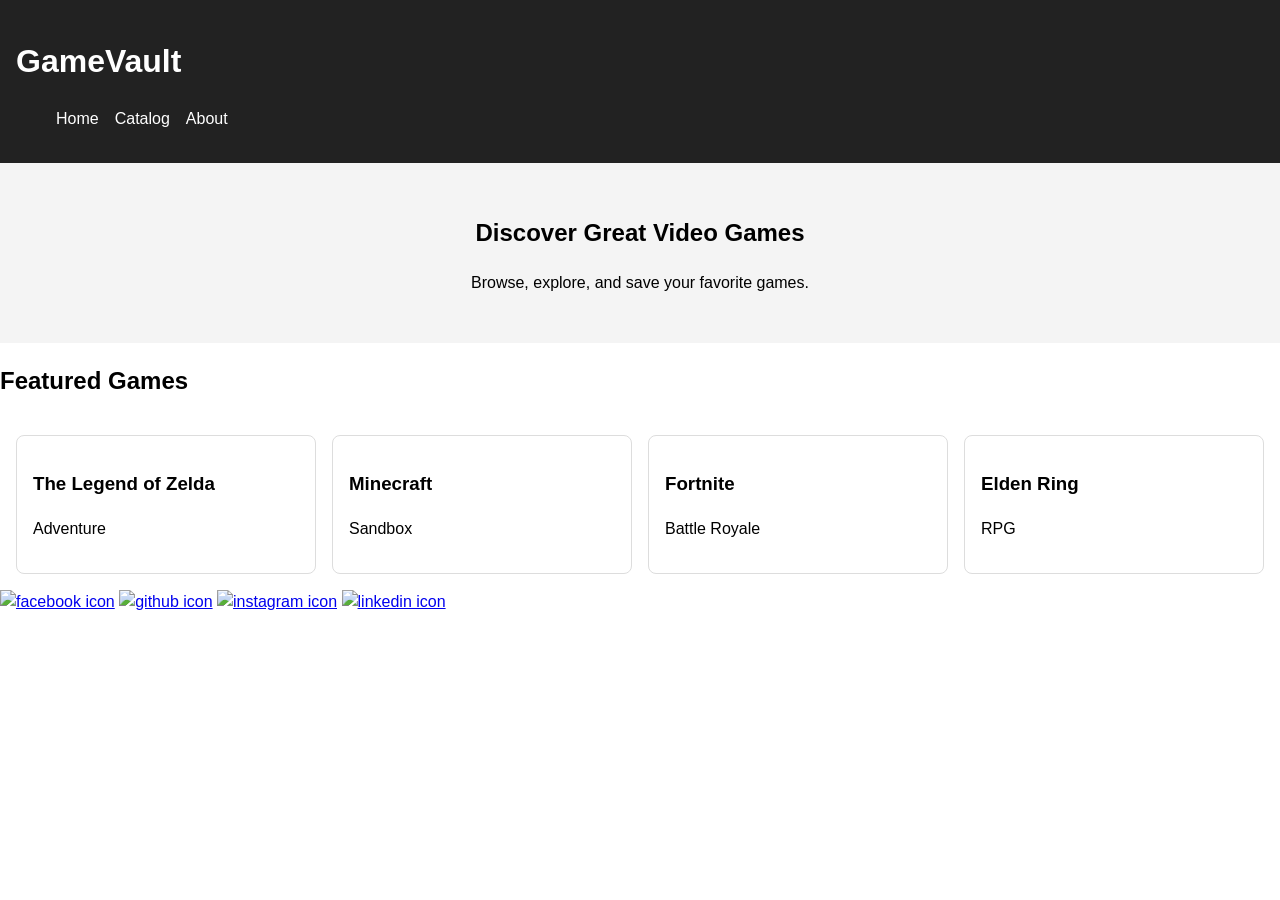
==== final_project/index.html @ df7d5b07 "commit" ====
<!DOCTYPE html>
<html lang="en">

<head>
    <meta charset="UTF-8">
    <meta name="viewport" content="width=device-width, initial-scale=1.0">

    <title>GameVault - Home</title>
    <meta name="description" content="A video game library showcasing popular games.">
    <meta name="author" content="Your Name">

    <link rel="stylesheet" href="css/styles.css">
</head>

<body>
    <header>
        <h1>GameVault</h1>
        <nav>
            <button id="menuBtn">☰</button>
            <ul id="navList">
                <li><a href="index.html">Home</a></li>
                <li><a href="catalog.html">Catalog</a></li>
                <li><a href="about.html">About</a></li>
            </ul>
        </nav>
    </header>

    <main>
        <section class="hero">
            <h2>Discover Great Video Games</h2>
            <p>Browse, explore, and save your favorite games.</p>
        </section>

        <section>
            <h2>Featured Games</h2>
            <div id="featured"></div>
        </section>
    </main>

    <footer class="footer">
        <div class="social">
            <a href="https://www.facebook.com/Dandyke01" target="_blank"><img src="images/facebook.svg"
                    alt="facebook icon"></a>
            <a href="https://github.com/Danson032/wdd231.git" target="_blank"><img src="images/github.svg"
                    alt="github icon"></a>
            <a href="https://www.instagram.com/dandyke_?igsh=Yzl4aW4yajd1eHpm" target="_blank"><img
                    src="images/instagram.svg" alt="instagram icon"></a>
            <a href="https://www.linkedin.com/in/danson-nganga-08615b340/" target="_blank"><img
                    src="images/linkedin.svg" alt="linkedin icon"></a>
        </div>
        <p id="copyright"></p>
        <p id="lastDateModified"></p>
    </footer>

    <script type="module" src="js/main.js"></script>
</body>

</html>
---- final_project/css/styles.css ----
body {
    font-family: Arial, sans-serif;
    margin: 0;
    line-height: 1.5;
}

header {
    background: #222;
    color: white;
    padding: 1rem;
}

nav ul {
    list-style: none;
    display: flex;
    gap: 1rem;
}

nav ul li a {
    color: white;
    text-decoration: none;
}

#menuBtn {
    display: none;
}

.hero {
    padding: 2rem;
    background: #f4f4f4;
    text-align: center;
}

#gamesContainer,
#featured {
    display: grid;
    grid-template-columns: repeat(auto-fit, minmax(200px, 1fr));
    gap: 1rem;
    padding: 1rem;
}

.card {
    border: 1px solid #ddd;
    padding: 1rem;
    border-radius: 8px;
}

.card img {
    width: 100%;
    height: auto;
}

.modal {
    display: none;
    position: fixed;
    top: 0;
    left: 0;
    width: 100%;
    height: 100%;
    background: rgba(0, 0, 0, 0.7);
}

.modal.open {
    display: flex;
    justify-content: center;
    align-items: center;
}

.modal-content {
    background: white;
    padding: 2rem;
    border-radius: 8px;
}

@media (max-width: 600px) {
    nav ul {
        display: none;
        flex-direction: column;
    }

    nav ul.open {
        display: flex;
    }

    #menuBtn {
        display: block;
        background: none;
        color: white;
        font-size: 1.5rem;
        border: none;
    }
}
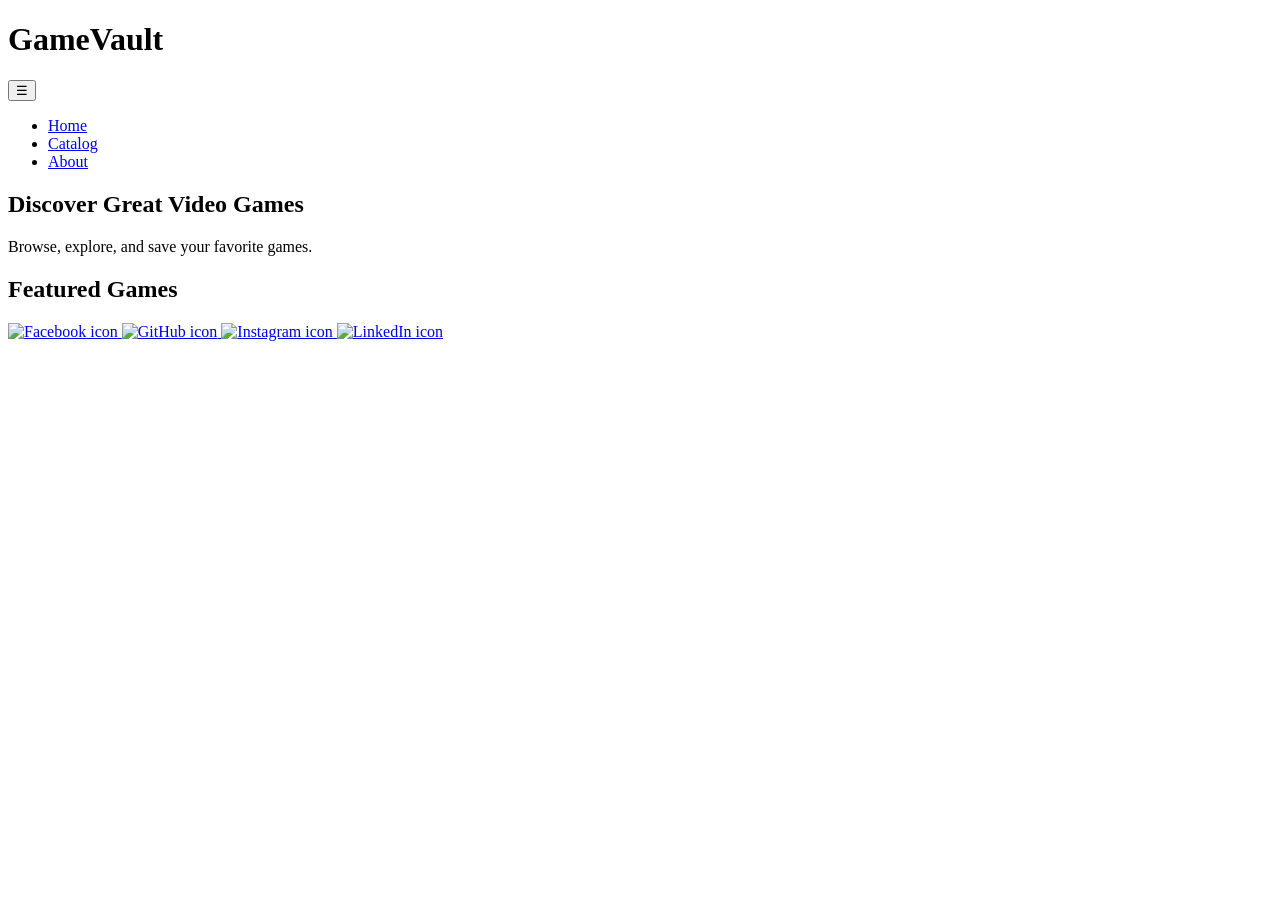
==== commit f6ff9cb6: "commit" ====
--- a/final_project/index.html
+++ b/final_project/index.html
@@ -5,20 +5,34 @@
     <meta charset="UTF-8">
     <meta name="viewport" content="width=device-width, initial-scale=1.0">
 
-    <title>GameVault - Home</title>
-    <meta name="description" content="A video game library showcasing popular games.">
-    <meta name="author" content="Your Name">
+    <title>GameVault - Discover Popular Video Games Library</title>
 
-    <link rel="stylesheet" href="css/styles.css">
+    <meta name="description"
+        content="Explore GameVault, a modern video game library showcasing top games across platforms. Save favorites and discover new titles.">
+
+    <meta name="author" content="Danson Nganga">
+
+    <link rel="icon" href="images/favicon.ico">
+
+    <!-- Open Graph -->
+    <meta property="og:title" content="GameVault Video Game Library and Catalog">
+    <meta property="og:description"
+        content="Browse and discover top video games with GameVault. Save favorites and explore detailed game info.">
+    <meta property="og:image" content="https://yourdomain.com/images/preview.jpg">
+    <meta property="og:url" content="https://yourdomain.com/index.html">
+
+    <link rel="stylesheet" href="styles/styles.css">
 </head>
 
 <body>
+
     <header>
         <h1>GameVault</h1>
-        <nav>
-            <button id="menuBtn">☰</button>
+
+        <nav aria-label="Main navigation">
+            <button id="menuBtn" aria-label="Open navigation menu">☰</button>
             <ul id="navList">
-                <li><a href="index.html">Home</a></li>
+                <li><a href="index.html" class="active">Home</a></li>
                 <li><a href="catalog.html">Catalog</a></li>
                 <li><a href="about.html">About</a></li>
             </ul>
@@ -37,22 +51,29 @@
         </section>
     </main>
 
-    <footer class="footer">
+    <footer>
         <div class="social">
-            <a href="https://www.facebook.com/Dandyke01" target="_blank"><img src="images/facebook.svg"
-                    alt="facebook icon"></a>
-            <a href="https://github.com/Danson032/wdd231.git" target="_blank"><img src="images/github.svg"
-                    alt="github icon"></a>
-            <a href="https://www.instagram.com/dandyke_?igsh=Yzl4aW4yajd1eHpm" target="_blank"><img
-                    src="images/instagram.svg" alt="instagram icon"></a>
-            <a href="https://www.linkedin.com/in/danson-nganga-08615b340/" target="_blank"><img
-                    src="images/linkedin.svg" alt="linkedin icon"></a>
+            <a href="https://facebook.com" target="_blank" rel="noopener noreferrer">
+                <img src="images/facebook.svg" alt="Facebook icon">
+            </a>
+            <a href="https://github.com" target="_blank" rel="noopener noreferrer">
+                <img src="images/github.svg" alt="GitHub icon">
+            </a>
+            <a href="https://instagram.com" target="_blank" rel="noopener noreferrer">
+                <img src="images/instagram.svg" alt="Instagram icon">
+            </a>
+            <a href="https://linkedin.com" target="_blank" rel="noopener noreferrer">
+                <img src="images/linkedin.svg" alt="LinkedIn icon">
+            </a>
         </div>
+
         <p id="copyright"></p>
-        <p id="lastDateModified"></p>
+        <p id="lastModified"></p>
     </footer>
 
-    <script type="module" src="js/main.js"></script>
+    <script type="module" src="scripts/main.js"></script>
+    <script type="module" src="scripts/featured.js"></script>
+
 </body>
 
 </html>
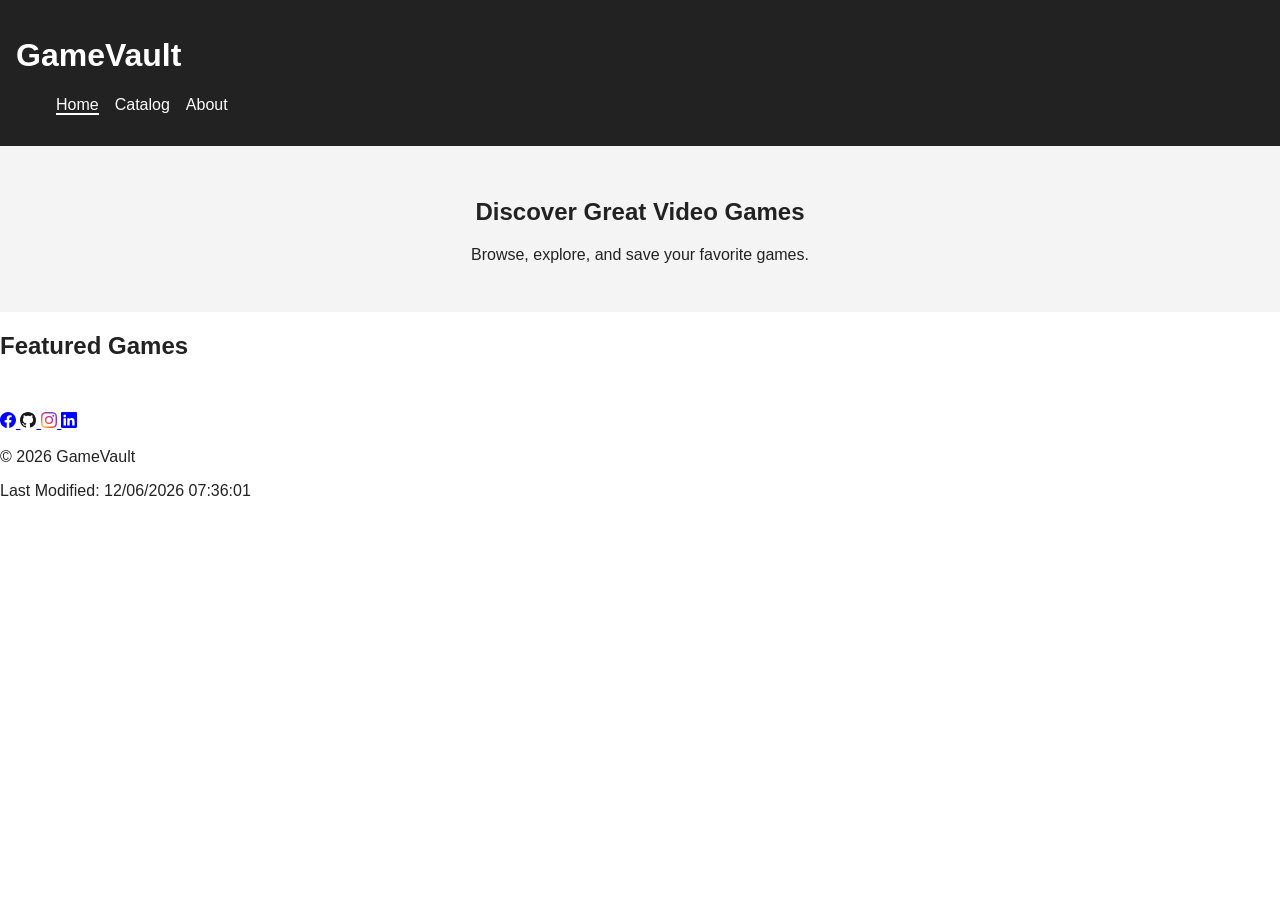
==== commit d90217ba: "commit" ====
--- a/final_project/index.html
+++ b/final_project/index.html
@@ -14,14 +14,18 @@
 
     <link rel="icon" href="images/favicon.ico">
 
-    <!-- Open Graph -->
     <meta property="og:title" content="GameVault Video Game Library and Catalog">
     <meta property="og:description"
         content="Browse and discover top video games with GameVault. Save favorites and explore detailed game info.">
     <meta property="og:image" content="https://yourdomain.com/images/preview.jpg">
     <meta property="og:url" content="https://yourdomain.com/index.html">
+    <link rel="preconnect" href="https://fonts.googleapis.com">
+    <link rel="preconnect" href="https://fonts.gstatic.com" crossorigin>
+    <link href="https://fonts.googleapis.com/css2?family=Roboto:wght@300;400;700&display=swap" rel="stylesheet">
 
     <link rel="stylesheet" href="styles/styles.css">
+    <script type="module" src="scripts/main.js"></script>
+    <script type="module" src="scripts/featured.js"></script>
 </head>
 
 <body>
@@ -71,8 +75,7 @@
         <p id="lastModified"></p>
     </footer>
 
-    <script type="module" src="scripts/main.js"></script>
-    <script type="module" src="scripts/featured.js"></script>
+
 
 </body>
 
--- a/final_project/styles/styles.css
+++ b/final_project/styles/styles.css
@@ -0,0 +1,98 @@
+body {
+    font-family: Arial, sans-serif;
+    margin: 0;
+    color: #222;
+}
+
+/* HEADER */
+header {
+    background: #222;
+    color: white;
+    padding: 1rem;
+}
+
+/* NAV */
+nav ul {
+    list-style: none;
+    display: flex;
+    gap: 1rem;
+}
+
+nav a {
+    color: white;
+    text-decoration: none;
+}
+
+.active {
+    border-bottom: 2px solid white;
+}
+
+/* HERO */
+.hero {
+    padding: 2rem;
+    background: #f4f4f4;
+    text-align: center;
+}
+
+/* GRID */
+#gamesContainer,
+#featured {
+    display: grid;
+    grid-template-columns: repeat(auto-fit, minmax(220px, 1fr));
+    gap: 1rem;
+    padding: 1rem;
+}
+
+/* CARD */
+.card {
+    border: 1px solid #bbb;
+    padding: 1rem;
+    border-radius: 8px;
+    background: white;
+}
+
+.card img {
+    width: 100%;
+}
+
+/* MODAL */
+.modal {
+    display: none;
+    position: fixed;
+    inset: 0;
+    background: rgba(0,0,0,0.7);
+}
+
+.modal.open {
+    display: flex;
+    justify-content: center;
+    align-items: center;
+}
+
+.modal-content {
+    background: white;
+    padding: 2rem;
+    border-radius: 8px;
+}
+#menuBtn {
+    display: none;
+}
+
+@media (max-width: 600px) {
+    nav ul {
+        display: none;
+        flex-direction: column;
+    }
+
+    nav ul.open {
+        display: flex;
+    }
+
+    #menuBtn {
+        display: block;
+        background: none;
+        border: none;
+        color: white;
+        font-size: 1.5rem;
+    }
+}
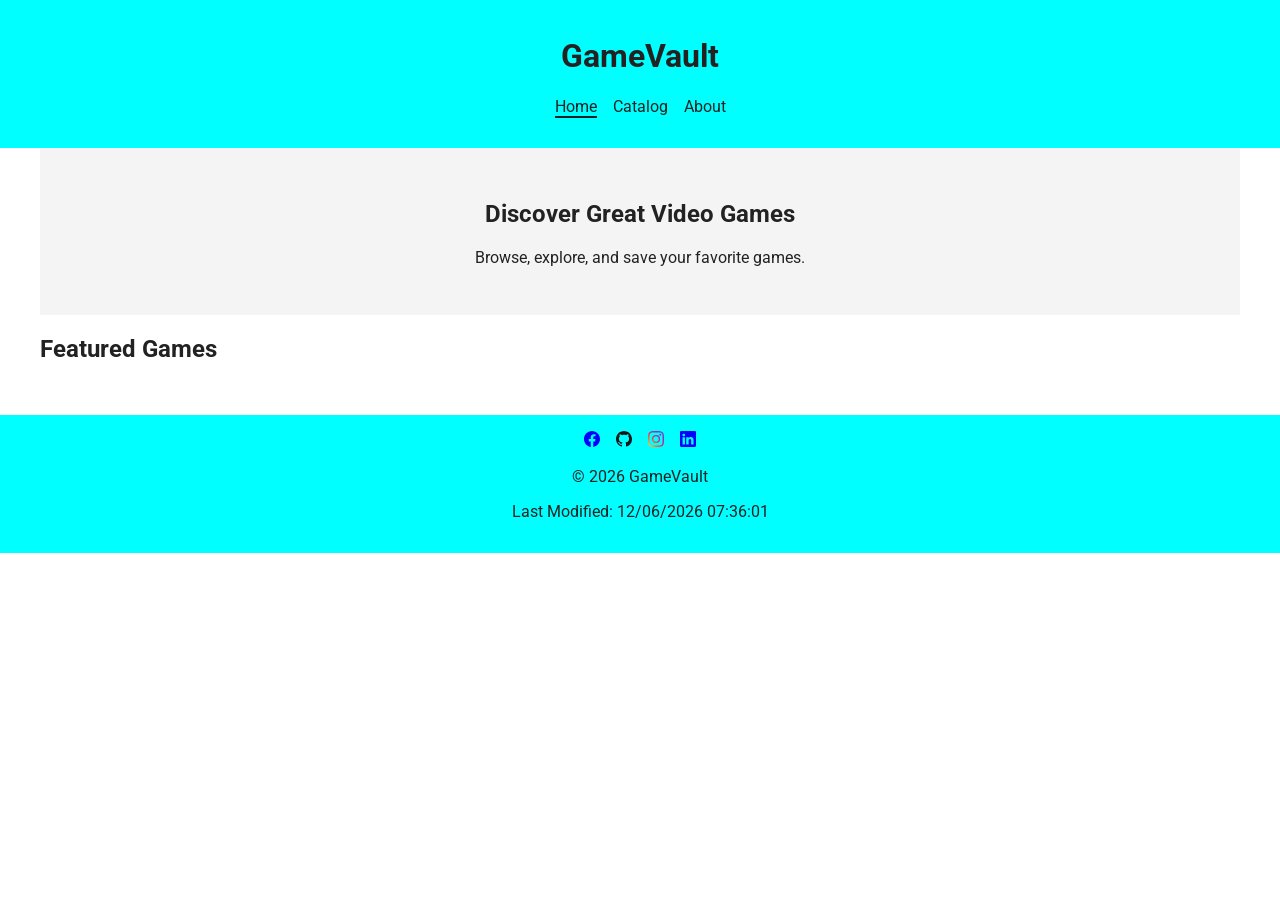
==== commit 55f6ac01: "commit" ====
--- a/final_project/index.html
+++ b/final_project/index.html
@@ -24,6 +24,7 @@
     <link href="https://fonts.googleapis.com/css2?family=Roboto:wght@300;400;700&display=swap" rel="stylesheet">
 
     <link rel="stylesheet" href="styles/styles.css">
+    <link rel="stylesheet" href="styles/styles_large.css">
     <script type="module" src="scripts/main.js"></script>
     <script type="module" src="scripts/featured.js"></script>
 </head>
--- a/final_project/styles/styles.css
+++ b/final_project/styles/styles.css
@@ -1,30 +1,46 @@
 body {
-    font-family: Arial, sans-serif;
+    font-family: 'Roboto', Arial, sans-serif;
     margin: 0;
     color: #222;
 }
 
 /* HEADER */
 header {
-    background: #222;
-    color: white;
+    background: aqua;
+    color: #222;
     padding: 1rem;
+    text-align: center;
 }
 
 /* NAV */
 nav ul {
     list-style: none;
+    display: none;
+    flex-direction: column;
+    gap: 1rem;
+    padding: 0;
+}
+
+nav ul.open {
     display: flex;
-    gap: 1rem;
 }
 
 nav a {
-    color: white;
+    color: #222;
     text-decoration: none;
 }
 
 .active {
-    border-bottom: 2px solid white;
+    border-bottom: 2px solid #222;
+}
+
+/* MENU BUTTON */
+#menuBtn {
+    display: block;
+    background: none;
+    border: none;
+    color: #222;
+    font-size: 1.5rem;
 }
 
 /* HERO */
@@ -38,7 +54,7 @@
 #gamesContainer,
 #featured {
     display: grid;
-    grid-template-columns: repeat(auto-fit, minmax(220px, 1fr));
+    grid-template-columns: 1fr;
     gap: 1rem;
     padding: 1rem;
 }
@@ -74,25 +90,17 @@
     padding: 2rem;
     border-radius: 8px;
 }
-#menuBtn {
-    display: none;
+
+/* FOOTER */
+footer {
+    background: aqua;
+    text-align: center;
+    padding: 1rem;
 }
 
-@media (max-width: 600px) {
-    nav ul {
-        display: none;
-        flex-direction: column;
-    }
-
-    nav ul.open {
-        display: flex;
-    }
-
-    #menuBtn {
-        display: block;
-        background: none;
-        border: none;
-        color: white;
-        font-size: 1.5rem;
-    }
+footer .social {
+    display: flex;
+    justify-content: center;
+    gap: 1rem;
+    margin-bottom: 1rem;
 }
--- a/final_project/styles/styles_large.css
+++ b/final_project/styles/styles_large.css
@@ -0,0 +1,25 @@
+@media (min-width: 600px) {
+
+    /* NAV */
+    nav ul {
+        display: flex;
+        flex-direction: row;
+        justify-content: center;
+    }
+
+    #menuBtn {
+        display: none;
+    }
+
+    /* GRID */
+    #gamesContainer,
+    #featured {
+        grid-template-columns: repeat(auto-fit, minmax(220px, 1fr));
+    }
+
+    /* LAYOUT */
+    main {
+        max-width: 1200px;
+        margin: 0 auto;
+    }
+}
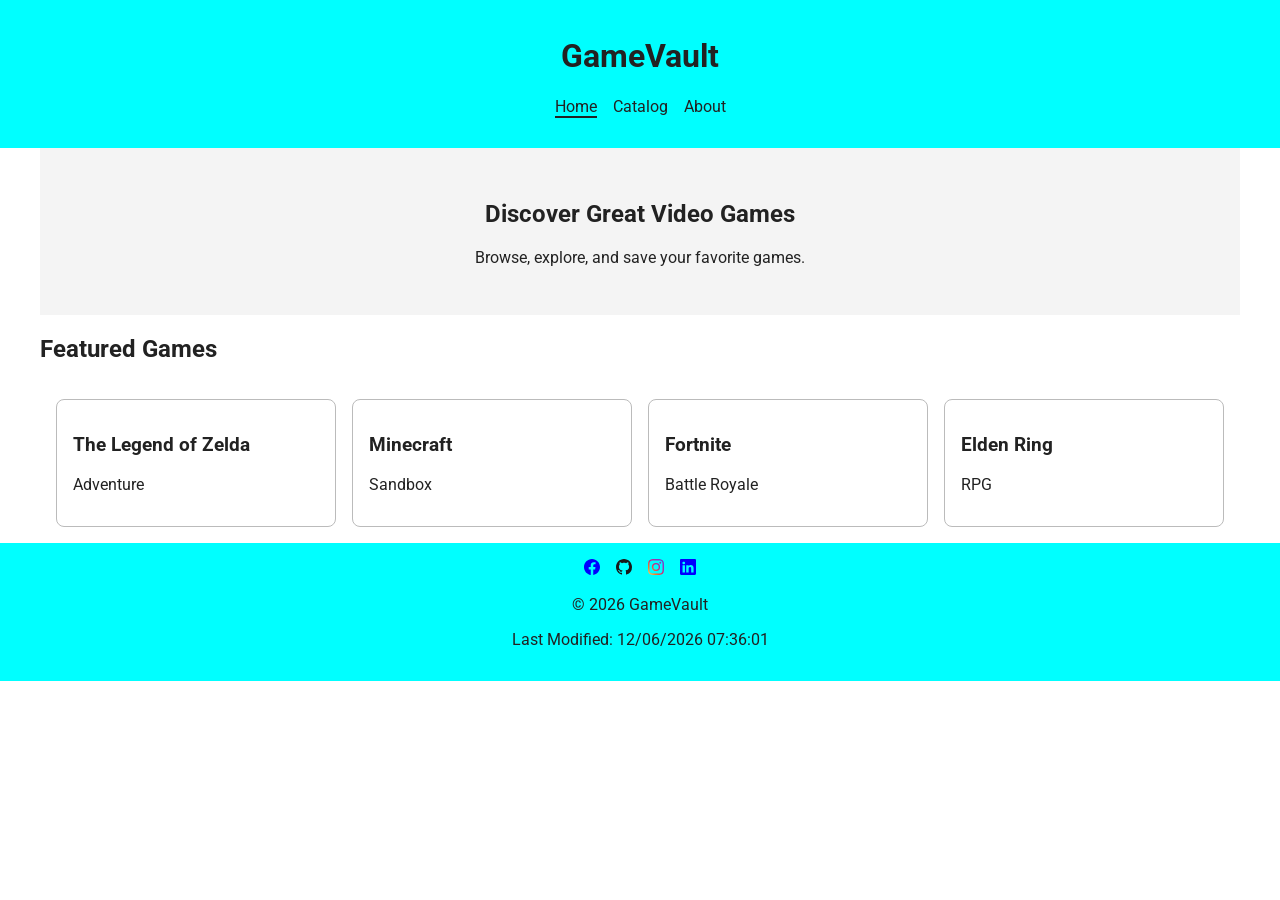
==== commit f62f3773: "commit" ====
--- a/final_project/index.html
+++ b/final_project/index.html
@@ -17,8 +17,8 @@
     <meta property="og:title" content="GameVault Video Game Library and Catalog">
     <meta property="og:description"
         content="Browse and discover top video games with GameVault. Save favorites and explore detailed game info.">
-    <meta property="og:image" content="https://yourdomain.com/images/preview.jpg">
-    <meta property="og:url" content="https://yourdomain.com/index.html">
+    <meta property="og:image" content="https://danson032.github.io/wdd231/final_project/images/preview.jpg">
+    <meta property="og:url" content="https://danson032.github.io/wdd231/final_project/">
     <link rel="preconnect" href="https://fonts.googleapis.com">
     <link rel="preconnect" href="https://fonts.gstatic.com" crossorigin>
     <link href="https://fonts.googleapis.com/css2?family=Roboto:wght@300;400;700&display=swap" rel="stylesheet">
--- a/final_project/styles/styles.css
+++ b/final_project/styles/styles.css
@@ -6,7 +6,7 @@
 
 /* HEADER */
 header {
-    background: aqua;
+    background: #00ffff;
     color: #222;
     padding: 1rem;
     text-align: center;
@@ -64,7 +64,7 @@
     border: 1px solid #bbb;
     padding: 1rem;
     border-radius: 8px;
-    background: white;
+    background: #ffffff;
 }
 
 .card img {
@@ -86,14 +86,14 @@
 }
 
 .modal-content {
-    background: white;
+    background: #ffffff;
     padding: 2rem;
     border-radius: 8px;
 }
 
 /* FOOTER */
 footer {
-    background: aqua;
+    background: #00ffff;
     text-align: center;
     padding: 1rem;
 }
